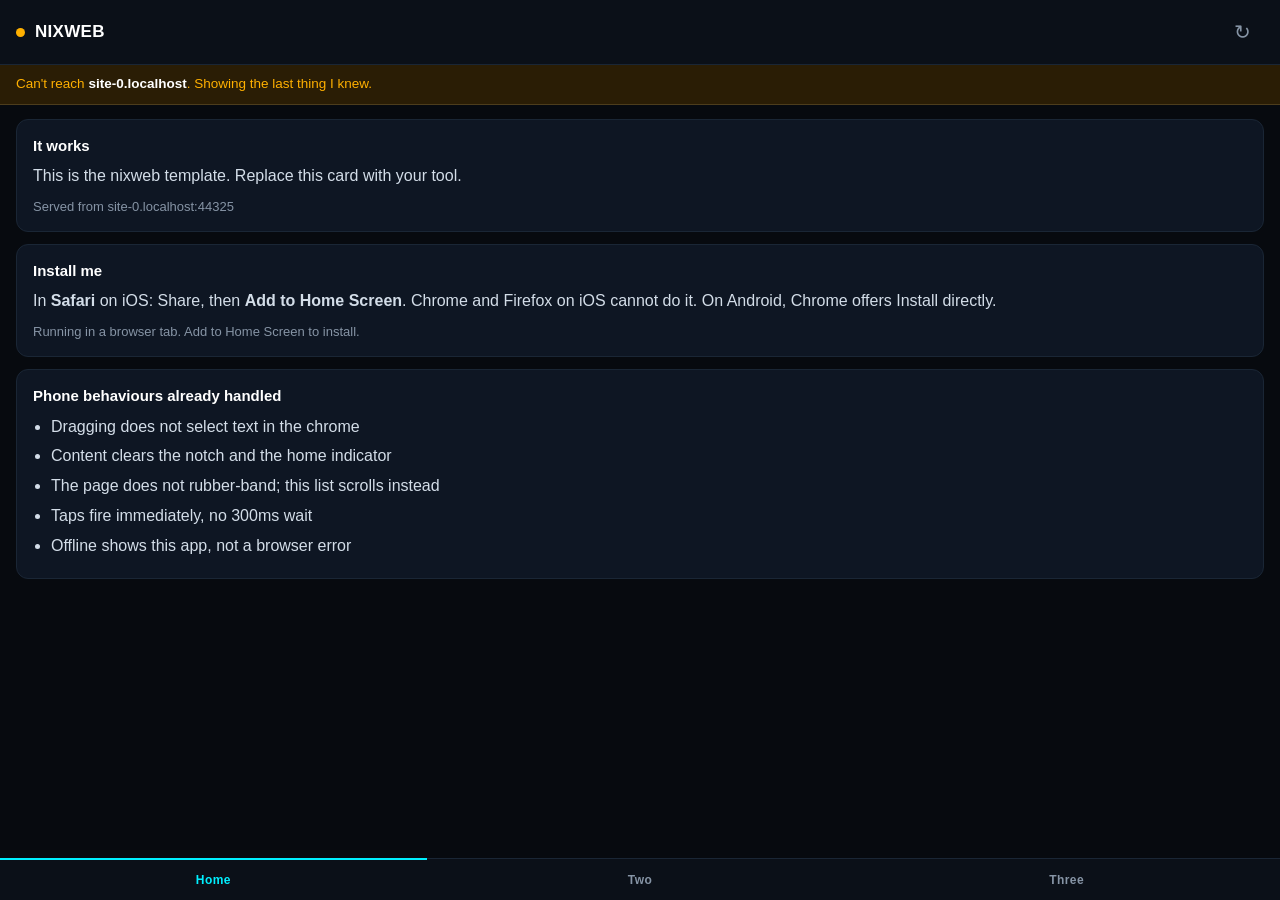
==== template/index.html @ 4b27786f "nixweb.app: phone apps that are web apps, the skeleton and the method WHY: Session 5 with Daniel, 20" ====
<!doctype html>
<html lang="en">
<head>
<meta charset="utf-8">
<!-- viewport-fit=cover is what lets us reach under the notch; without it the safe-area
     insets below are always zero and the layout looks fine on a simulator and wrong on a phone. -->
<meta name="viewport" content="width=device-width, initial-scale=1, viewport-fit=cover, user-scalable=no">
<title>NIXWEB</title>
<meta name="description" content="A nixweb.app home-screen web app.">

<!-- Apple-specific. The manifest alone is not enough on iOS. -->
<meta name="apple-mobile-web-app-capable" content="yes">
<meta name="mobile-web-app-capable" content="yes">
<!-- black-translucent lets our own header paint behind the status bar. Use "default" if you
     would rather the OS own that strip. -->
<meta name="apple-mobile-web-app-status-bar-style" content="black-translucent">
<meta name="apple-mobile-web-app-title" content="NIXWEB">
<meta name="theme-color" content="#0b1018">
<link rel="apple-touch-icon" href="icons/icon-180.png">
<link rel="manifest" href="manifest.webmanifest">
<link rel="stylesheet" href="app.css">
</head>
<body>

<div class="app">
  <header class="bar">
    <span class="dot" id="net" title="connection"></span>
    <h1>NIXWEB</h1>
    <button class="ghost" id="refresh" aria-label="Refresh">&#8635;</button>
  </header>

  <!-- OFFLINE BANNER: shown by app.js when the tailnet or host is unreachable.
       The point is that the user sees YOUR app saying it cannot reach home,
       not Safari's "server stopped responding" page. -->
  <div class="banner" id="offline" hidden>
    Can't reach <b id="hostname">home</b>. Showing the last thing I knew.
  </div>

  <!-- The ONLY scrolling element. The page itself never scrolls (see app.css). -->
  <main class="scroll" id="main">
    <section class="card">
      <h2>It works</h2>
      <p>This is the nixweb template. Replace this card with your tool.</p>
      <p class="dim" id="served"></p>
    </section>

    <section class="card">
      <h2>Install me</h2>
      <p>In <b>Safari</b> on iOS: Share, then <b>Add to Home Screen</b>. Chrome and Firefox on iOS
         cannot do it. On Android, Chrome offers Install directly.</p>
      <p class="dim" id="mode"></p>
    </section>

    <section class="card">
      <h2>Phone behaviours already handled</h2>
      <ul>
        <li>Dragging does not select text in the chrome</li>
        <li>Content clears the notch and the home indicator</li>
        <li>The page does not rubber-band; this list scrolls instead</li>
        <li>Taps fire immediately, no 300ms wait</li>
        <li>Offline shows this app, not a browser error</li>
      </ul>
    </section>
  </main>

  <nav class="tabs">
    <button class="tab on" data-view="home">Home</button>
    <button class="tab" data-view="two">Two</button>
    <button class="tab" data-view="three">Three</button>
  </nav>
</div>

<script src="app.js"></script>
</body>
</html>
---- template/app.css ----
/* nixweb.app template stylesheet.
   Every rule marked WHY exists because of a specific iOS behaviour. Delete at your peril. */

:root{
  --bg:#070a0f; --panel:#0b1018; --card:#0e1623; --line:#1a2635;
  --txt:#d3dde8; --dim:#8694a5; --accent:#00f0ff; --ok:#7cff00; --warn:#ffb000;
  /* WHY: safe-area insets are 0 unless viewport-fit=cover is set in the meta tag. */
  --top:env(safe-area-inset-top, 0px);
  --bottom:env(safe-area-inset-bottom, 0px);
  --left:env(safe-area-inset-left, 0px);
  --right:env(safe-area-inset-right, 0px);
}
*{box-sizing:border-box;margin:0;padding:0;
  /* WHY: iOS adds a grey flash box on every tap. Nobody wants it. */
  -webkit-tap-highlight-color:transparent}

html,body{
  height:100%;
  /* WHY: the page must never scroll. If it does, you get rubber-banding over the whole
     app and the header detaches. Only .scroll scrolls. */
  overflow:hidden;
  overscroll-behavior:none;
  background:var(--bg); color:var(--txt);
  font:16px/1.55 -apple-system,BlinkMacSystemFont,"Segoe UI",Helvetica,Arial,sans-serif;
  /* WHY: stops Safari resizing text in landscape. */
  -webkit-text-size-adjust:100%;
}

/* WHY: THE single most common reason a web app feels cheap. Without this, every drag
   starts a text selection and the blue highlight follows your thumb around.
   Note it is applied to chrome, and explicitly RE-ENABLED on content below, because
   users legitimately want to copy their own data. */
body{-webkit-user-select:none;user-select:none}
.selectable,input,textarea{-webkit-user-select:text;user-select:text}

/* WHY: removes the 300ms double-tap-to-zoom delay without disabling pinch zoom entirely. */
button,.tab,a{touch-action:manipulation}

.app{height:100%;display:flex;flex-direction:column;
     padding-left:var(--left);padding-right:var(--right)}

.bar{
  flex:0 0 auto;display:flex;align-items:center;gap:10px;
  /* WHY: the inset is ADDED to real padding. Using only the inset gives you a cramped
     header on phones with no notch. */
  padding:calc(var(--top) + 10px) 16px 10px;
  background:var(--panel);border-bottom:1px solid var(--line);
}
.bar h1{font-size:17px;font-weight:700;color:#fff;letter-spacing:.3px}
.bar .ghost{margin-left:auto;background:none;border:0;color:var(--dim);font-size:20px;
  width:44px;height:44px;border-radius:8px} /* WHY: 44px is Apple's minimum touch target. */
.bar .ghost:active{background:var(--card);color:#fff}

.dot{width:9px;height:9px;border-radius:50%;background:var(--ok);flex:0 0 auto}
.dot.off{background:var(--warn)}

.banner{flex:0 0 auto;background:#2a1d05;color:var(--warn);
  padding:9px 16px;font-size:13.5px;border-bottom:1px solid #4d3d1c}
.banner b{color:#fff}

/* WHY: this is the only scrolling box in the app. -webkit-overflow-scrolling gives it
   native momentum; without it, scrolling inside a fixed layout feels dead on older iOS. */
.scroll{
  flex:1 1 auto;min-height:0;overflow-y:auto;-webkit-overflow-scrolling:touch;
  overscroll-behavior:contain;
  padding:14px 16px calc(14px + var(--bottom));
  display:flex;flex-direction:column;gap:12px;
}

.card{background:var(--card);border:1px solid var(--line);border-radius:12px;padding:14px 16px}
.card h2{font-size:15px;color:#fff;margin-bottom:7px}
.card p{margin-bottom:8px}
.card p:last-child{margin-bottom:0}
.card ul{margin:0 0 0 18px}
.card li{margin-bottom:5px}
.dim{color:var(--dim);font-size:13px}

.tabs{
  flex:0 0 auto;display:flex;background:var(--panel);border-top:1px solid var(--line);
  /* WHY: the bottom inset keeps the tab bar clear of the home indicator. Without it the
     last 34px of your UI is unreachable on a modern iPhone. */
  padding-bottom:var(--bottom);
}
.tab{flex:1;background:none;border:0;color:var(--dim);
  padding:13px 0;font-size:12px;font-weight:600;letter-spacing:.4px;
  border-top:2px solid transparent;margin-top:-1px}
.tab.on{color:var(--accent);border-top-color:var(--accent)}
.tab:active{background:var(--card)}

@media (prefers-color-scheme: light){
  /* The template ships dark. If your tool should follow the system, define the light
     tokens here and remember to change the theme-color meta tag too. */
}
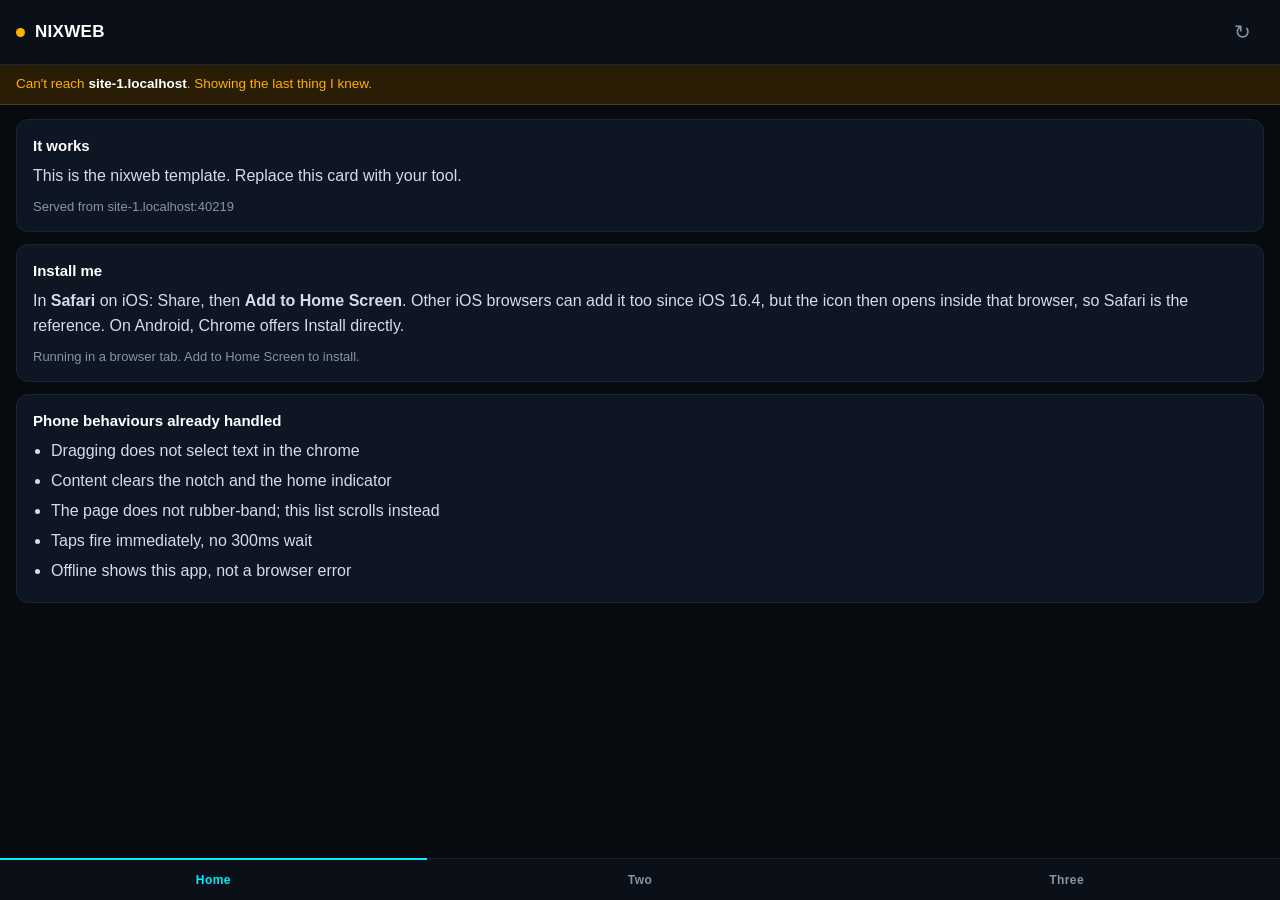
==== commit a9e08227: "docs: correct Safari-only install and Wake Lock claims after fact-check WHAT: README, docs/03, templ" ====
--- a/template/index.html
+++ b/template/index.html
@@ -46,8 +46,9 @@
 
     <section class="card">
       <h2>Install me</h2>
-      <p>In <b>Safari</b> on iOS: Share, then <b>Add to Home Screen</b>. Chrome and Firefox on iOS
-         cannot do it. On Android, Chrome offers Install directly.</p>
+      <p>In <b>Safari</b> on iOS: Share, then <b>Add to Home Screen</b>. Other iOS browsers can add it
+         too since iOS 16.4, but the icon then opens inside that browser, so Safari is the reference.
+         On Android, Chrome offers Install directly.</p>
       <p class="dim" id="mode"></p>
     </section>
 
